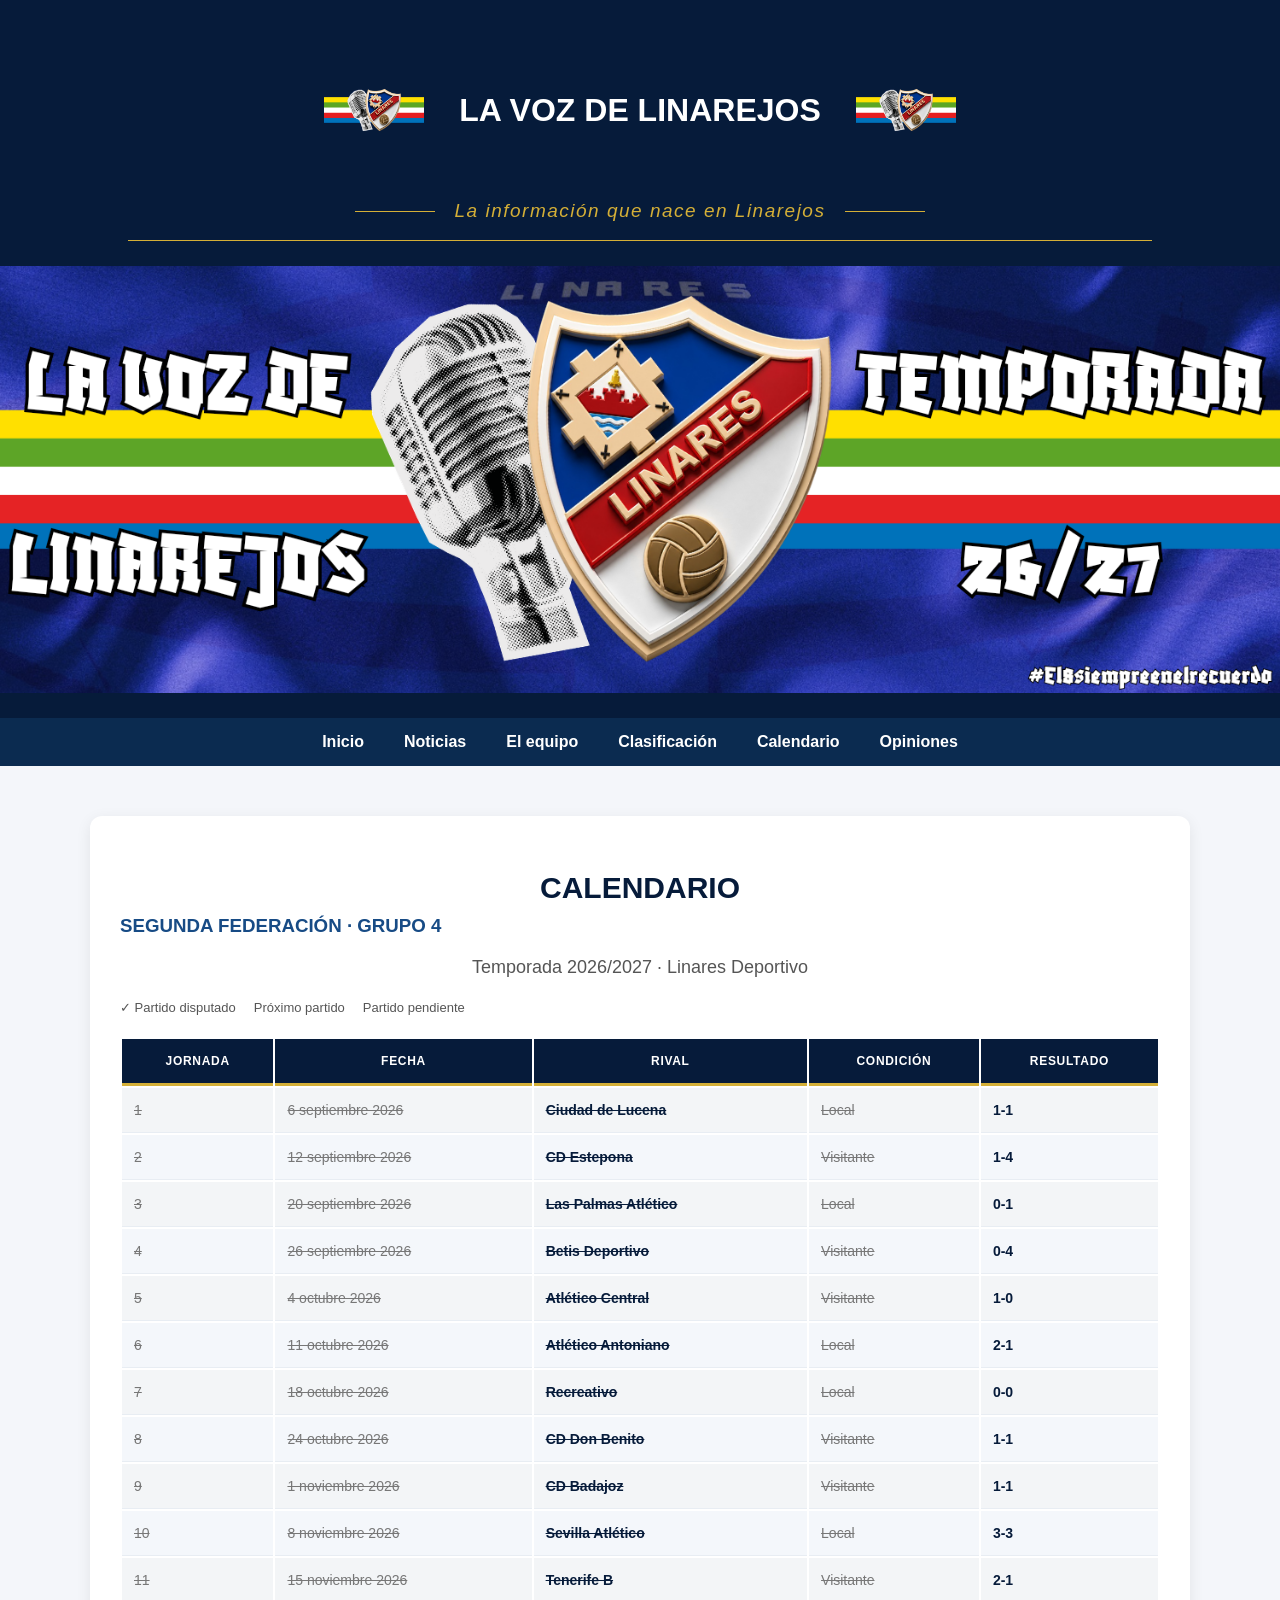
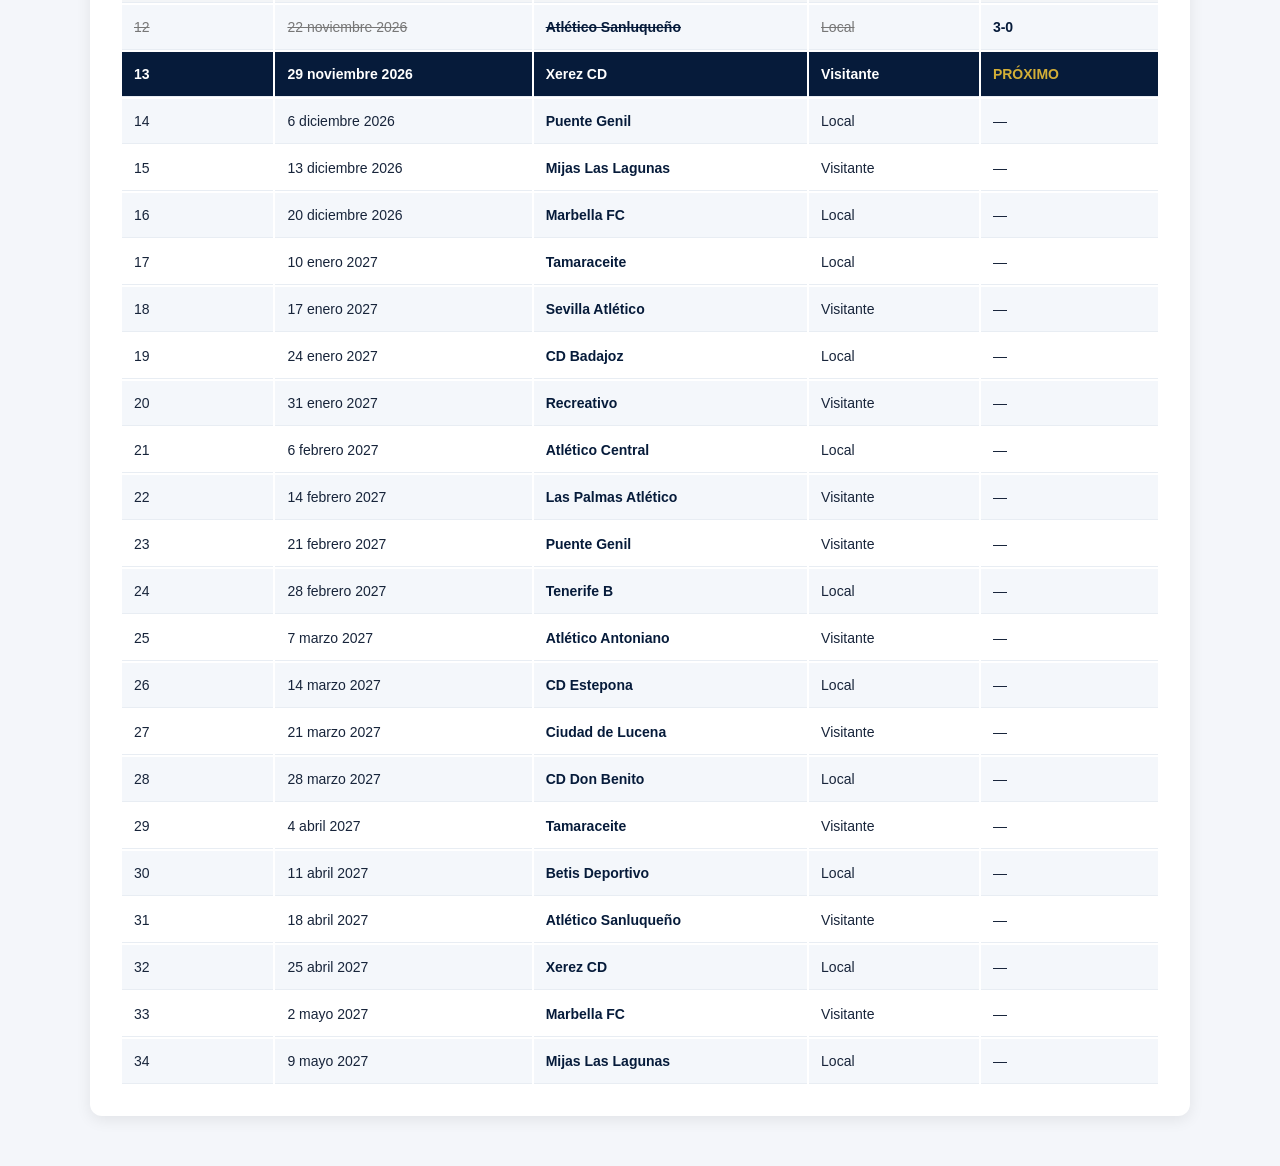
==== multimedia.html @ b17f4efe "Add files via upload" ====
<!DOCTYPE html>
<html lang="es">

<head>
    <meta charset="UTF-8">
    <meta name="viewport" content="width=device-width, initial-scale=1.0">
    <title>Calendario | La Voz de Linarejos</title>
    <link rel="stylesheet" href="style.css">
</head>

<body>

    <header>
        <h1>
            <img src="escudos/Picsart_26-05-04_00-51-06-811.png" alt="Logo">
            LA VOZ DE LINAREJOS
            <img src="escudos/Picsart_26-05-04_00-51-06-811.png" alt="Logo">
        </h1>

        <p class="lema">La información que nace en Linarejos</p>

        <img class="banner-principal"
             src="escudos/Anadir_un_titulo_20260502_150724_0000-3.png"
             alt="Banner La Voz de Linarejos">
    </header>

    <nav>
        <ul>
            <li><a href="index.html">Inicio</a></li>
            <li><a href="noticias.html">Noticias</a></li>
            <li><a href="equipo.html">El equipo</a></li>
            <li><a href="clasificacion.html">Clasificación</a></li>
            <li><a href="multimedia.html">Calendario</a></li>
            <li><a href="opinion.html">Opiniones</a></li>
        </ul>
    </nav>

    <main>

        <section class="calendario">

            <h2>CALENDARIO</h2>
            <h3>SEGUNDA FEDERACIÓN · GRUPO 4</h3>

            <p>Temporada 2026/2027 · Linares Deportivo</p>

            <div class="leyenda-calendario">
                <span>✓ Partido disputado</span>
                <span>Próximo partido</span>
                <span>Partido pendiente</span>
            </div>

            <table class="tabla-calendario">

                <thead>
                    <tr>
                        <th>JORNADA</th>
                        <th>FECHA</th>
                        <th>RIVAL</th>
                        <th>CONDICIÓN</th>
                        <th>RESULTADO</th>
                    </tr>
                </thead>

                <tbody>

                    <tr class="jugado">
                        <td><del>1</del></td>
                        <td><del>6 septiembre 2026</del></td>
                        <td><del>Ciudad de Lucena</del></td>
                        <td><del>Local</del></td>
                        <td>1-1</td>
                    </tr>

                    <tr class="jugado">
                        <td><del>2</del></td>
                        <td><del>12 septiembre 2026</del></td>
                        <td><del>CD Estepona</del></td>
                        <td><del>Visitante</del></td>
                        <td>1-4</td>
                    </tr>

                    <tr class="jugado">
                        <td><del>3</del></td>
                        <td><del>20 septiembre 2026</del></td>
                        <td><del>Las Palmas Atlético</del></td>
                        <td><del>Local</del></td>
                        <td>0-1</td>
                    </tr>

                    <tr class="jugado">
                        <td><del>4</del></td>
                        <td><del>26 septiembre 2026</del></td>
                        <td><del>Betis Deportivo</del></td>
                        <td><del>Visitante</del></td>
                        <td>0-4</td>
                    </tr>

                    <tr class="jugado">
                        <td><del>5</del></td>
                        <td><del>4 octubre 2026</del></td>
                        <td><del>Atlético Central</del></td>
                        <td><del>Visitante</del></td>
                        <td>1-0</td>
                    </tr>

                    <tr class="jugado">
                        <td><del>6</del></td>
                        <td><del>11 octubre 2026</del></td>
                        <td><del>Atlético Antoniano</del></td>
                        <td><del>Local</del></td>
                        <td>2-1</td>
                    </tr>

                    <tr class="jugado">
                        <td><del>7</del></td>
                        <td><del>18 octubre 2026</del></td>
                        <td><del>Recreativo</del></td>
                        <td><del>Local</del></td>
                        <td>0-0</td>
                    </tr>

                    <tr class="jugado">
                        <td><del>8</del></td>
                        <td><del>24 octubre 2026</del></td>
                        <td><del>CD Don Benito</del></td>
                        <td><del>Visitante</del></td>
                        <td>1-1</td>
                    </tr>

                    <tr class="jugado">
                        <td><del>9</del></td>
                        <td><del>1 noviembre 2026</del></td>
                        <td><del>CD Badajoz</del></td>
                        <td><del>Visitante</del></td>
                        <td>1-1</td>
                    </tr>

                    <tr class="jugado">
                        <td><del>10</del></td>
                        <td><del>8 noviembre 2026</del></td>
                        <td><del>Sevilla Atlético</del></td>
                        <td><del>Local</del></td>
                        <td>3-3</td>
                    </tr>

                    <tr class="jugado">
                        <td><del>11</del></td>
                        <td><del>15 noviembre 2026</del></td>
                        <td><del>Tenerife B</del></td>
                        <td><del>Visitante</del></td>
                        <td>2-1</td>
                    </tr>

                    <tr class="jugado">
                        <td><del>12</del></td>
                        <td><del>22 noviembre 2026</del></td>
                        <td><del>Atlético Sanluqueño</del></td>
                        <td><del>Local</del></td>
                        <td>3-0</td>
                    </tr>

                    <tr class="proximo">
                        <td>13</td>
                        <td>29 noviembre 2026</td>
                        <td>Xerez CD</td>
                        <td>Visitante</td>
                        <td>PRÓXIMO</td>
                    </tr>

                    <tr>
                        <td>14</td>
                        <td>6 diciembre 2026</td>
                        <td>Puente Genil</td>
                        <td>Local</td>
                        <td>—</td>
                    </tr>

                    <tr>
                        <td>15</td>
                        <td>13 diciembre 2026</td>
                        <td>Mijas Las Lagunas</td>
                        <td>Visitante</td>
                        <td>—</td>
                    </tr>

                    <tr>
                        <td>16</td>
                        <td>20 diciembre 2026</td>
                        <td>Marbella FC</td>
                        <td>Local</td>
                        <td>—</td>
                    </tr>

                    <tr>
                        <td>17</td>
                        <td>10 enero 2027</td>
                        <td>Tamaraceite</td>
                        <td>Local</td>
                        <td>—</td>
                    </tr>

                    <tr>
                        <td>18</td>
                        <td>17 enero 2027</td>
                        <td>Sevilla Atlético</td>
                        <td>Visitante</td>
                        <td>—</td>
                    </tr>

                    <tr>
                        <td>19</td>
                        <td>24 enero 2027</td>
                        <td>CD Badajoz</td>
                        <td>Local</td>
                        <td>—</td>
                    </tr>

                    <tr>
                        <td>20</td>
                        <td>31 enero 2027</td>
                        <td>Recreativo</td>
                        <td>Visitante</td>
                        <td>—</td>
                    </tr>

                    <tr>
                        <td>21</td>
                        <td>6 febrero 2027</td>
                        <td>Atlético Central</td>
                        <td>Local</td>
                        <td>—</td>
                    </tr>

                    <tr>
                        <td>22</td>
                        <td>14 febrero 2027</td>
                        <td>Las Palmas Atlético</td>
                        <td>Visitante</td>
                        <td>—</td>
                    </tr>

                    <tr>
                        <td>23</td>
                        <td>21 febrero 2027</td>
                        <td>Puente Genil</td>
                        <td>Visitante</td>
                        <td>—</td>
                    </tr>

                    <tr>
                        <td>24</td>
                        <td>28 febrero 2027</td>
                        <td>Tenerife B</td>
                        <td>Local</td>
                        <td>—</td>
                    </tr>

                    <tr>
                        <td>25</td>
                        <td>7 marzo 2027</td>
                        <td>Atlético Antoniano</td>
                        <td>Visitante</td>
                        <td>—</td>
                    </tr>

                    <tr>
                        <td>26</td>
                        <td>14 marzo 2027</td>
                        <td>CD Estepona</td>
                        <td>Local</td>
                        <td>—</td>
                    </tr>

                    <tr>
                        <td>27</td>
                        <td>21 marzo 2027</td>
                        <td>Ciudad de Lucena</td>
                        <td>Visitante</td>
                        <td>—</td>
                    </tr>

                    <tr>
                        <td>28</td>
                        <td>28 marzo 2027</td>
                        <td>CD Don Benito</td>
                        <td>Local</td>
                        <td>—</td>
                    </tr>

                    <tr>
                        <td>29</td>
                        <td>4 abril 2027</td>
                        <td>Tamaraceite</td>
                        <td>Visitante</td>
                        <td>—</td>
                    </tr>

                    <tr>
                        <td>30</td>
                        <td>11 abril 2027</td>
                        <td>Betis Deportivo</td>
                        <td>Local</td>
                        <td>—</td>
                    </tr>

                    <tr>
                        <td>31</td>
                        <td>18 abril 2027</td>
                        <td>Atlético Sanluqueño</td>
                        <td>Visitante</td>
                        <td>—</td>
                    </tr>

                    <tr>
                        <td>32</td>
                        <td>25 abril 2027</td>
                        <td>Xerez CD</td>
                        <td>Local</td>
                        <td>—</td>
                    </tr>

                    <tr>
                        <td>33</td>
                        <td>2 mayo 2027</td>
                        <td>Marbella FC</td>
                        <td>Visitante</td>
                        <td>—</td>
                    </tr>

                    <tr>
                        <td>34</td>
                        <td>9 mayo 2027</td>
                        <td>Mijas Las Lagunas</td>
                        <td>Local</td>
                        <td>—</td>
                    </tr>

                </tbody>
            </table>

        </section>

    </main>

</body>
</html>
---- style.css ----
* {
    margin: 0;
    padding: 0;
    box-sizing: border-box;
}

body {
    font-family: Arial, sans-serif;
    background-color: #f4f6fa;
    color: #17243a;
}

h1 {
    background-color: #061b3a;
    color: white;
    text-align: center;
    padding: 35px;
    font-size: 32px;
}

h2 {
    text-align: center;
    color: #174b85;
    margin: 25px;
}

p {
    text-align: center;
    font-size: 18px;
    margin: 20px;
}
nav {
    background-color: #0b2b50;
    padding: 15px;
}

nav ul {
    list-style: none;
    display: flex;
    justify-content: center;
    gap: 40px;
}

nav a {
    color: white;
    text-decoration: none;
    font-weight: bold;
    font-size: 16px;
}

nav a:hover {
    color: #d4af37;
}
.noticias {
    background-color: white;
    margin: 30px auto;
    padding: 30px;
    max-width: 1100px;
    border-radius: 8px;
}

.noticias h2 {
    color: #061b3a;
    text-align: left;
    margin: 0 0 20px;
    border-bottom: 3px solid #d4af37;
    padding-bottom: 10px;
}

.noticias h3 {
  color: #061b3a;
font-size: 27px;
font-weight: 800;
line-height: 1.3;
margin-bottom: 20px;
letter-spacing: -0.5px;
}

.noticias p {
   text-align: left;
font-size: 17px;
line-height: 1.8;
color: #333333;
margin: 0 0 22px;
max-width: 850px;
}
.noticias img {
    display: block;
    width: 100%;
    max-width: 750px;
    height: auto;
    margin: 25px auto;
    border-radius: 8px;
}
.etiqueta {
    display: inline-block;
    background-color: #d4af37;
    color: #061b3a;
    font-size: 12px;
    font-weight: bold;
    padding: 6px 12px;
    border-radius: 3px;
    margin-bottom: 12px;
    letter-spacing: 1px;
}
.fecha-noticia {
    font-size: 13px !important;
    color: #777777;
    margin: 0 0 20px !important;
    text-align: left;
    font-weight: normal;
}
.firma-noticia {
    text-align: right !important;
    font-size: 14px !important;
    font-weight: bold;
    color: #174b85;
    margin-top: 25px !important;
    border-top: 1px solid #dddddd;
    padding-top: 15px;
}
.ultimas-noticias {
    background-color: white;
    max-width: 1100px;
    margin: 30px auto;
    padding: 30px;
    border-radius: 8px;
    border-top: 4px solid #061b3a;
}

.ultimas-noticias h2 {
    text-align: left;
    color: #061b3a;
    margin: 0 0 15px;
}

.ultimas-noticias p {
    text-align: left;
    color: #666666;
    font-size: 16px;
    margin: 0;
}
.tarjeta-noticia {
    max-width: 350px;
    background-color: #f4f6fa;
    border-radius: 8px;
    overflow: hidden;
    margin-top: 25px;
    border: 1px solid #e0e0e0;
}

.tarjeta-noticia img {
    width: 100%;
    height: 190px;
    object-fit: cover;
    display: block;
}

.tarjeta-noticia h3 {
    color: #061b3a;
    font-size: 20px;
    padding: 15px 15px 5px;
}

.tarjeta-noticia p {
    color: #555555;
    font-size: 15px;
    text-align: left;
    padding: 0 15px 15px;
    margin: 0;
    line-height: 1.5;
}
.contenedor-tarjetas {
    display: flex;
    flex-wrap: wrap;
    gap: 25px;
    align-items: flex-start;
}
.conoce-linares {
    background-color: #061b3a;
    color: white;
    max-width: 1100px;
    margin: 30px auto;
    padding: 35px;
    border-radius: 8px;
}

.conoce-linares h2 {
    color: white;
    text-align: left;
    margin: 0 0 15px;
}

.conoce-linares p {
    color: #e0e6ef;
    text-align: left;
    font-size: 17px;
    margin: 0;
    line-height: 1.6;
}
/* CLASIFICACIÓN */

.clasificacion {
    max-width: 1100px;
    margin: 50px auto;
    padding: 30px;
    background-color: white;
    border-radius: 12px;
    box-shadow: 0 4px 15px rgba(0, 0, 0, 0.08);
}

.clasificacion h2 {
    color: #061b3a;
    font-size: 30px;
    margin-bottom: 10px;
}

.clasificacion h3 {
    color: #174b85;
    margin-bottom: 12px;
}

.clasificacion p {
    color: #555;
    margin-bottom: 25px;
}

.tabla-clasificacion {
    width: 100%;
    overflow-x: auto;
}

.tabla-clasificacion table {
    width: 100%;
    border-collapse: collapse;
    text-align: center;
}

.tabla-clasificacion th {
    background-color: #061b3a;
    color: white;
    padding: 18px 12px;
    font-size: 12px;
    letter-spacing: 1px;
    text-transform: uppercase;
    border-bottom: 3px solid #d4af37;
}

.tabla-clasificacion td {
    padding: 16px 12px;
    border-bottom: 1px solid #e8edf3;
    font-size: 14px;
}

.tabla-clasificacion tbody tr:nth-child(even) {
    background-color: #f4f7fb;
}

.tabla-clasificacion tbody tr {
    transition: background-color 0.2s ease;
}

.tabla-clasificacion tbody tr:hover {
    background-color: #e5edf7;
}

.tabla-clasificacion tbody tr:hover {
    background-color: #f0f4f8;
}
/* FILA DEL LINARES DEPORTIVO */

.tabla-clasificacion tbody tr.linares {
    background-color: #061b3a;
    color: white;
    font-weight: bold;
    border-left: 5px solid #d4af37;
}

.tabla-clasificacion tbody tr.linares td {
    color: white;
    padding-top: 16px;
    padding-bottom: 16px;
}

.tabla-clasificacion tbody tr.linares:hover {
    background-color: #174b85;
}
/* NOMBRES DE LOS EQUIPOS */

.tabla-clasificacion td:nth-child(2) {
    text-align: left;
    font-weight: 600;
    color: #061b3a;
    min-width: 180px;
}

.tabla-clasificacion td:first-child {
    font-weight: bold;
    color: #174b85;
}
/* ETIQUETA DE TEMPORADA */

.temporada {
    display: inline-block;
    background-color: #d4af37;
    color: #061b3a;
    padding: 7px 14px;
    border-radius: 4px;
    font-size: 11px;
    font-weight: bold;
    letter-spacing: 1px;
    margin-bottom: 20px;
}
/* ADAPTACIÓN A MÓVILES */

@media (max-width: 768px) {
    .clasificacion {
        margin: 20px 10px;
        padding: 15px;
    }

    .tabla-clasificacion table {
        min-width: 750px;
    }

    .clasificacion h2 {
        font-size: 24px;
    }
}
/* CALENDARIO */

.calendario {
    max-width: 1100px;
    margin: 50px auto;
    padding: 30px;
    background: #fff;
    border-radius: 12px;
    box-shadow: 0 4px 15px rgba(0, 0, 0, 0.08);
}

.calendario h2 {
    color: #061b3a;
    font-size: 30px;
    margin-bottom: 10px;
}

.calendario h3 {
    color: #174b85;
    margin-bottom: 12px;
}

.calendario > p {
    color: #555;
    margin-bottom: 22px;
}

.leyenda-calendario {
    display: flex;
    flex-wrap: wrap;
    gap: 18px;
    margin-bottom: 22px;
    font-size: 13px;
    color: #555;
}

.tabla-calendario {
    width: 100%;
    overflow-x: auto;
}

.tabla-calendario table {
    width: 100%;
    min-width: 700px;
    border-collapse: collapse;
    text-align: center;
}

.tabla-calendario th {
    background: #061b3a;
    color: white;
    padding: 15px 12px;
    font-size: 12px;
    letter-spacing: 0.7px;
    border-bottom: 3px solid #d4af37;
}

.tabla-calendario td {
    padding: 14px 12px;
    border-bottom: 1px solid #e8edf3;
    font-size: 14px;
}

.tabla-calendario tbody tr:nth-child(even) {
    background: #f4f7fb;
}

.tabla-calendario tbody tr:hover {
    background: #e5edf7;
}

.tabla-calendario td:nth-child(3) {
    text-align: left;
    font-weight: 600;
    color: #061b3a;
}

/* PARTIDOS DISPUTADOS */

.tabla-calendario tr.jugado {
    background: #f3f5f7;
    color: #777;
}

.tabla-calendario tr.jugado td:last-child {
    color: #061b3a;
    font-weight: bold;
}

/* PRÓXIMO PARTIDO */

.tabla-calendario tr.proximo {
    background: #061b3a;
    color: white;
    border-left: 5px solid #d4af37;
    font-weight: bold;
}

.tabla-calendario tr.proximo td {
    color: white;
}

.tabla-calendario tr.proximo td:last-child {
    color: #d4af37;
}

/* MÓVILES */

@media (max-width: 768px) {
    .calendario {
        margin: 20px 10px;
        padding: 15px;
    }

    .calendario h2 {
        font-size: 24px;
    }
}
.equipo-tabla {
    display: flex;
    align-items: center;
    gap: 12px;
    font-weight: 500;
}

.equipo-tabla img {
    width: 34px;
    height: 34px;
    object-fit: contain;
    flex-shrink: 0;
}
/* LA VOZ DEL AFICIONADO */

.opiniones {
    max-width: 900px;
    margin: 40px auto;
    padding: 20px;
}

.opiniones h2 {
    color: #061b3a;
    text-align: center;
    font-size: 30px;
    margin-bottom: 10px;
}

.opiniones > p {
    text-align: center;
    color: #555;
    margin-bottom: 35px;
}

.formulario-opinion {
    background: white;
    padding: 30px;
    border-radius: 10px;
    box-shadow: 0 3px 12px rgba(0, 0, 0, 0.08);
}

.formulario-opinion h3 {
    color: #061b3a;
    margin-bottom: 25px;
}

.formulario-opinion form {
    display: flex;
    flex-direction: column;
    gap: 12px;
}

.formulario-opinion label {
    font-weight: bold;
    color: #061b3a;
}

.formulario-opinion input,
.formulario-opinion textarea {
    padding: 12px;
    border: 1px solid #ccc;
    border-radius: 6px;
    font-family: Arial, sans-serif;
    font-size: 15px;
}

.formulario-opinion button {
    background: #061b3a;
    color: white;
    padding: 13px;
    border: none;
    border-radius: 6px;
    font-size: 16px;
    font-weight: bold;
    cursor: pointer;
}

.formulario-opinion button:hover {
    background: #174b85;
}
.opiniones-publicadas {
    margin-top: 35px;
    background: white;
    padding: 25px;
    border-radius: 10px;
    box-shadow: 0 3px 12px rgba(0, 0, 0, 0.08);
}

.opiniones-publicadas h3 {
    color: #061b3a;
    margin-bottom: 20px;
}
body:has(.opiniones) nav {
    text-align: center;
}
body:has(.opiniones) nav a {
    margin: 0 12px;
}
h1 {
    display: flex;
    align-items: center;
    justify-content: center;
    gap: 35px;
}

h1 img {
    width: 100px;
    height: 100px;
    object-fit: contain;
}
.banner-principal {
    display: block;
    width: 100%;
    max-width: none;
    height: auto;
    margin: 0;
    padding: 0;
    background-color: #061b3a;
}
.lema {
    display: flex;
    align-items: center;
    justify-content: center;
    gap: 20px;
    color: #d4af37;
    font-size: 19px;
    font-style: italic;
    font-weight: 500;
    letter-spacing: 1.5px;
    margin: 5px auto 25px;
    text-align: center;
}

.lema::before,
.lema::after {
    content: "";
    width: 80px;
    height: 1px;
    background-color: #d4af37;
}
header {
    background-color: #061b3a;
    color: white;
    padding: 25px 0;
}
.lema {
    padding-bottom: 18px;
    border-bottom: 1px solid #d4af37;
    width: 80%;
}
.imagen-noticia {
    display: block;
   width: 50%;
max-width: 550px;
    height: auto;
    margin: 30px auto;
    border-radius: 8px;
}
.titulo-noticia {
    text-align: center;
    color: #061b3a;
    font-size: 26px;
    font-weight: bold;
    margin: 25px auto;
    width: 85%;
    border-bottom: 3px solid #174b85;
padding-bottom: 15px;
.titulo-noticia::after {
    content: "";
    display: block;
    width: 90px;
    height: 3px;
    background-color: #d4af37;
    margin: 12px auto 0;
}
}
.entradilla-noticia {
    width: 75%;
    max-width: 850px;
    margin: 20px auto;
    font-size: 18px;
    line-height: 1.7;
    color: #333;
    text-align: center;
}
.texto-noticia {
    width: 75%;
    max-width: 850px;
    margin: 20px auto;
    font-size: 17px;
    line-height: 1.8;
    color: #333;
   text-align: center;
}
.subtitulo-noticia {
    text-align: center;
    color: #174b85;
    font-size: 21px;
    font-weight: bold;
    margin: 35px auto 20px;
    letter-spacing: 1px;
}
.tarjeta-noticia {
    background-color: white;
    width: 85%;
    max-width: 900px;
    margin: 40px auto;
    padding: 25px;
    border-radius: 10px;
    box-shadow: 0 3px 15px rgba(0, 0, 0, 0.10);
    text-align: center;
}

.tarjeta-noticia img {
    width: 45%;
    max-width: 400px;
    border-radius: 8px;
}

.tarjeta-noticia h3 {
    color: #061b3a;
    margin: 20px 0;
}

.tarjeta-noticia p {
    color: #444;
    margin-bottom: 20px;
}

.tarjeta-noticia a {
    color: #174b85;
    font-weight: bold;
    text-decoration: none;
}
.tarjeta-noticia p {
    text-align: center;
}
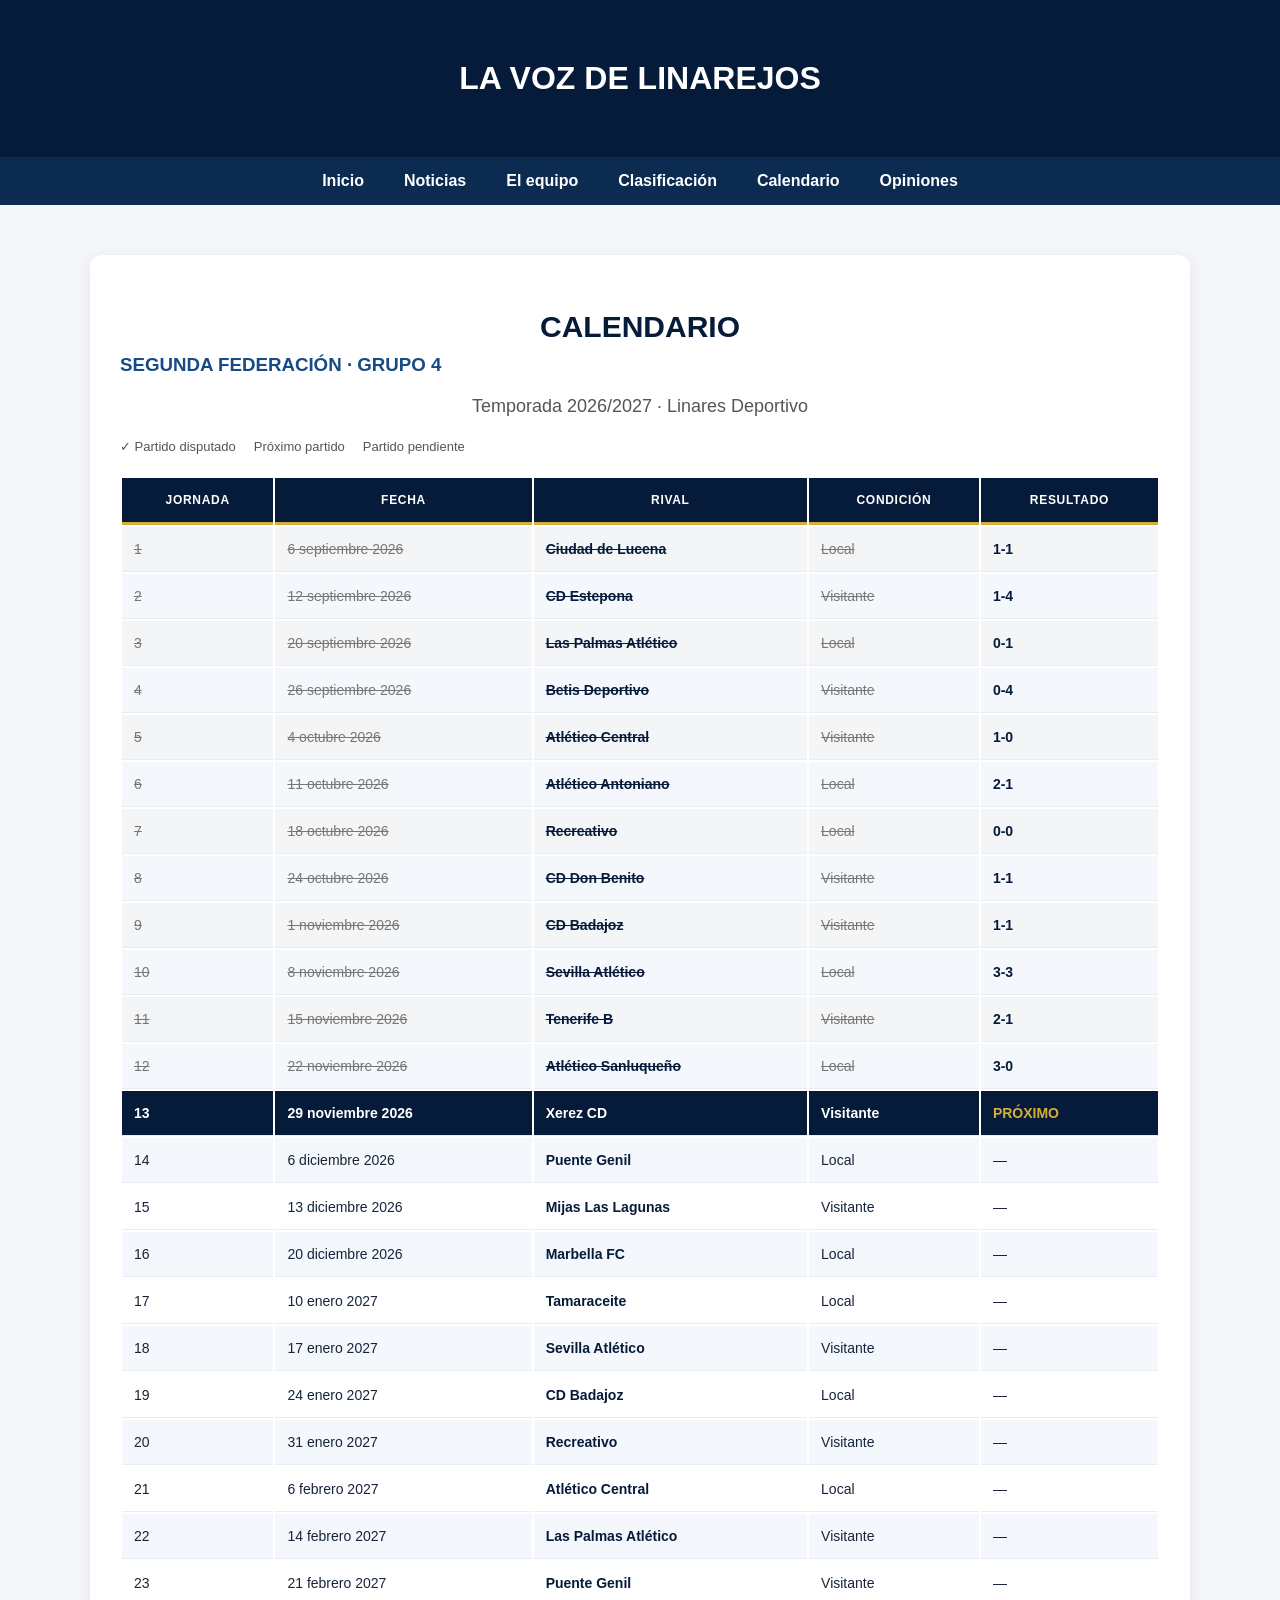
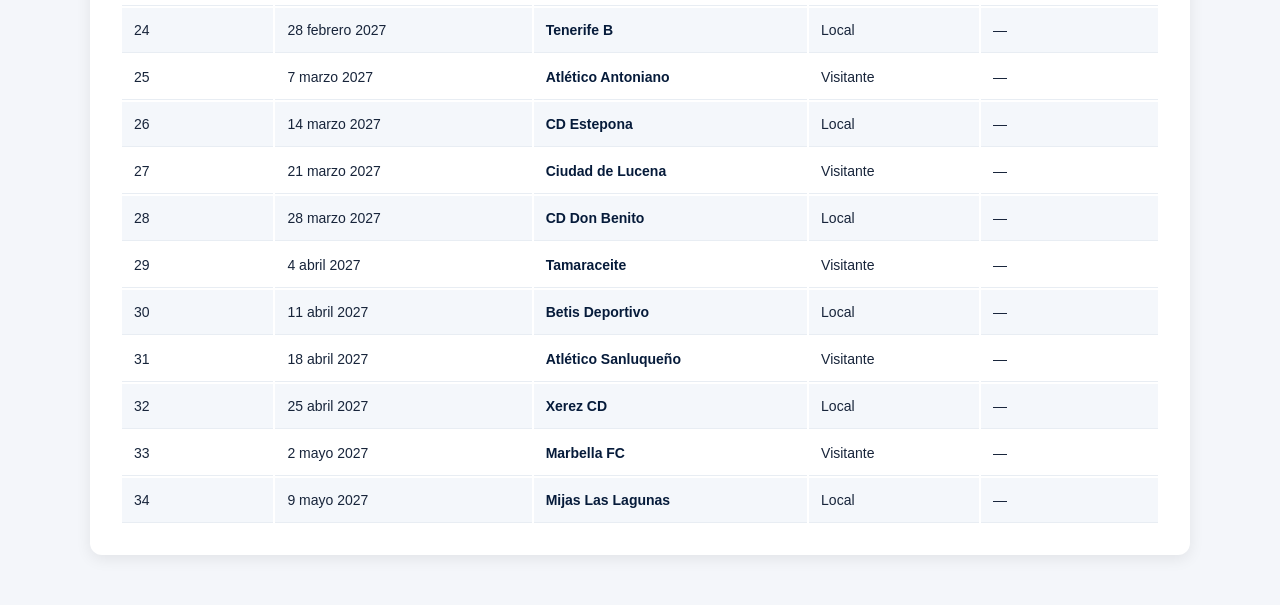
==== commit 415a1770: "Add files via upload" ====
--- a/multimedia.html
+++ b/multimedia.html
@@ -12,17 +12,8 @@
 <body>
 
     <header>
-        <h1>
-            <img src="escudos/Picsart_26-05-04_00-51-06-811.png" alt="Logo">
-            LA VOZ DE LINAREJOS
-            <img src="escudos/Picsart_26-05-04_00-51-06-811.png" alt="Logo">
-        </h1>
-
-        <p class="lema">La información que nace en Linarejos</p>
-
-        <img class="banner-principal"
-             src="escudos/Anadir_un_titulo_20260502_150724_0000-3.png"
-             alt="Banner La Voz de Linarejos">
+     <h1>
+  LA VOZ DE LINAREJOS
     </header>
 
     <nav>
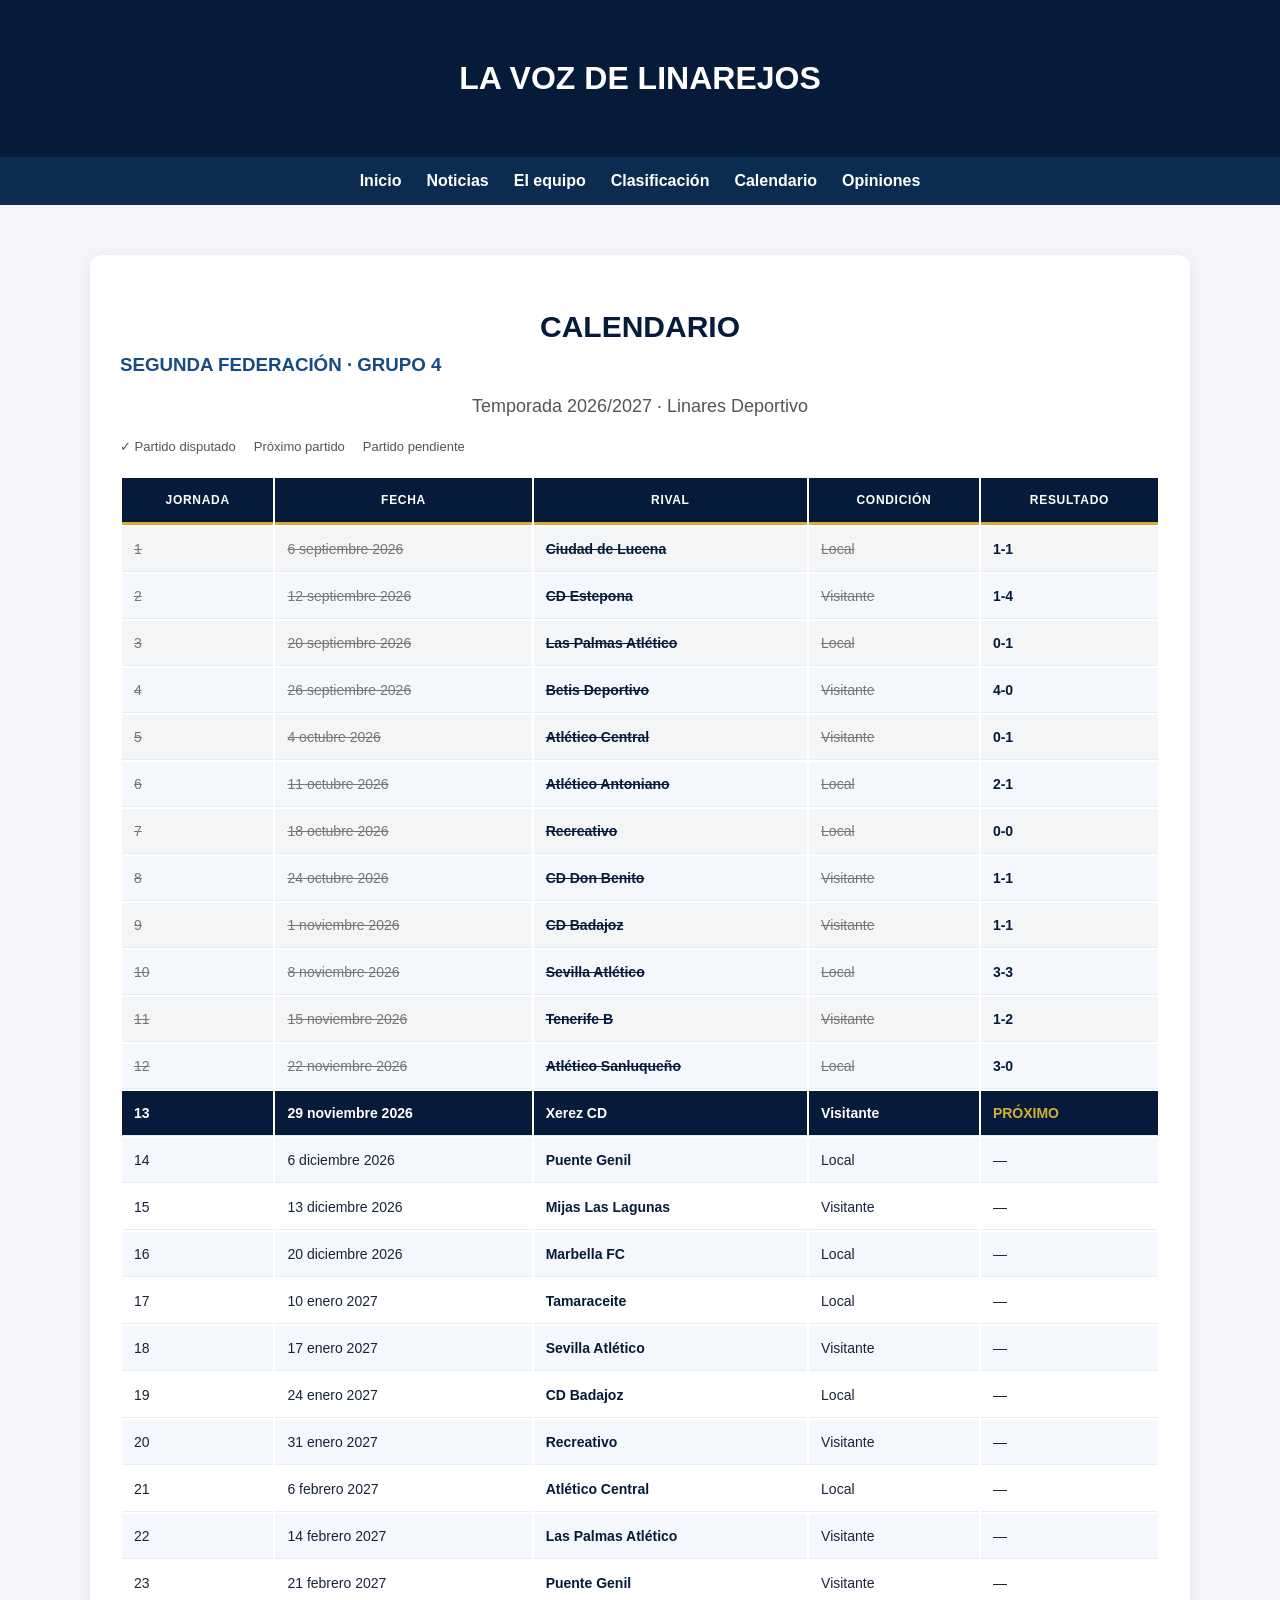
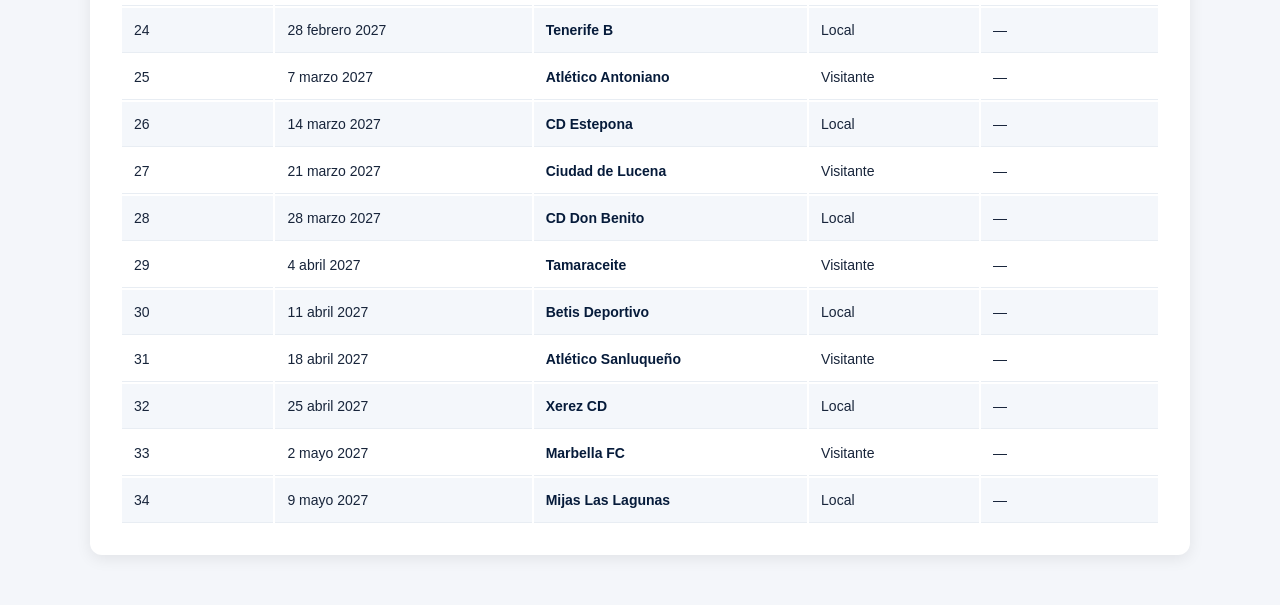
==== commit 30892106: "Add files via upload" ====
--- a/multimedia.html
+++ b/multimedia.html
@@ -85,7 +85,7 @@
                         <td><del>26 septiembre 2026</del></td>
                         <td><del>Betis Deportivo</del></td>
                         <td><del>Visitante</del></td>
-                        <td>0-4</td>
+                        <td>4-0</td>
                     </tr>
 
                     <tr class="jugado">
@@ -93,7 +93,7 @@
                         <td><del>4 octubre 2026</del></td>
                         <td><del>Atlético Central</del></td>
                         <td><del>Visitante</del></td>
-                        <td>1-0</td>
+                        <td>0-1</td>
                     </tr>
 
                     <tr class="jugado">
@@ -141,7 +141,7 @@
                         <td><del>15 noviembre 2026</del></td>
                         <td><del>Tenerife B</del></td>
                         <td><del>Visitante</del></td>
-                        <td>2-1</td>
+                        <td>1-2</td>
                     </tr>
 
                     <tr class="jugado">
--- a/style.css
+++ b/style.css
@@ -31,14 +31,23 @@
 }
 nav {
     background-color: #0b2b50;
-    padding: 15px;
+    padding: 10px;
 }
 
 nav ul {
+    display: flex;
+    flex-wrap: wrap;
+    justify-content: center;
+    align-items: center;
+    gap: 15px;
     list-style: none;
-    display: flex;
-    justify-content: center;
-    gap: 40px;
+    padding: 0;
+    margin: 0;
+}
+
+nav li {
+    margin: 0;
+    padding: 5px;
 }
 
 nav a {
@@ -314,6 +323,29 @@
 /* ADAPTACIÓN A MÓVILES */
 
 @media (max-width: 768px) {
+    nav {
+        width: 100%;
+        padding: 10px 5px;
+    }
+
+    nav ul {
+        display: grid;
+        grid-template-columns: repeat(3, 1fr);
+        width: 100%;
+        gap: 10px 0;
+        justify-items: center;
+    }
+
+    nav li {
+        width: 100%;
+        text-align: center;
+    }
+
+    nav a {
+        font-size: 13px;
+        white-space: nowrap;
+    }
+
     .clasificacion {
         margin: 20px 10px;
         padding: 15px;
@@ -681,4 +713,31 @@
 }
 .tarjeta-noticia p {
     text-align: center;
+}
+@media (max-width: 768px) {
+    nav {
+        display: block;
+        width: 100%;
+        padding: 10px 5px;
+    }
+
+    nav ul {
+        width: 100%;
+        justify-content: center;
+        gap: 8px 12px;
+    }
+
+    nav li {
+        padding: 4px 0;
+    }
+
+    nav a {
+        display: block;
+        font-size: 13px;
+        white-space: nowrap;
+    }
+
+    body:has(.opiniones) nav a {
+        margin: 0;
+    }
 }
